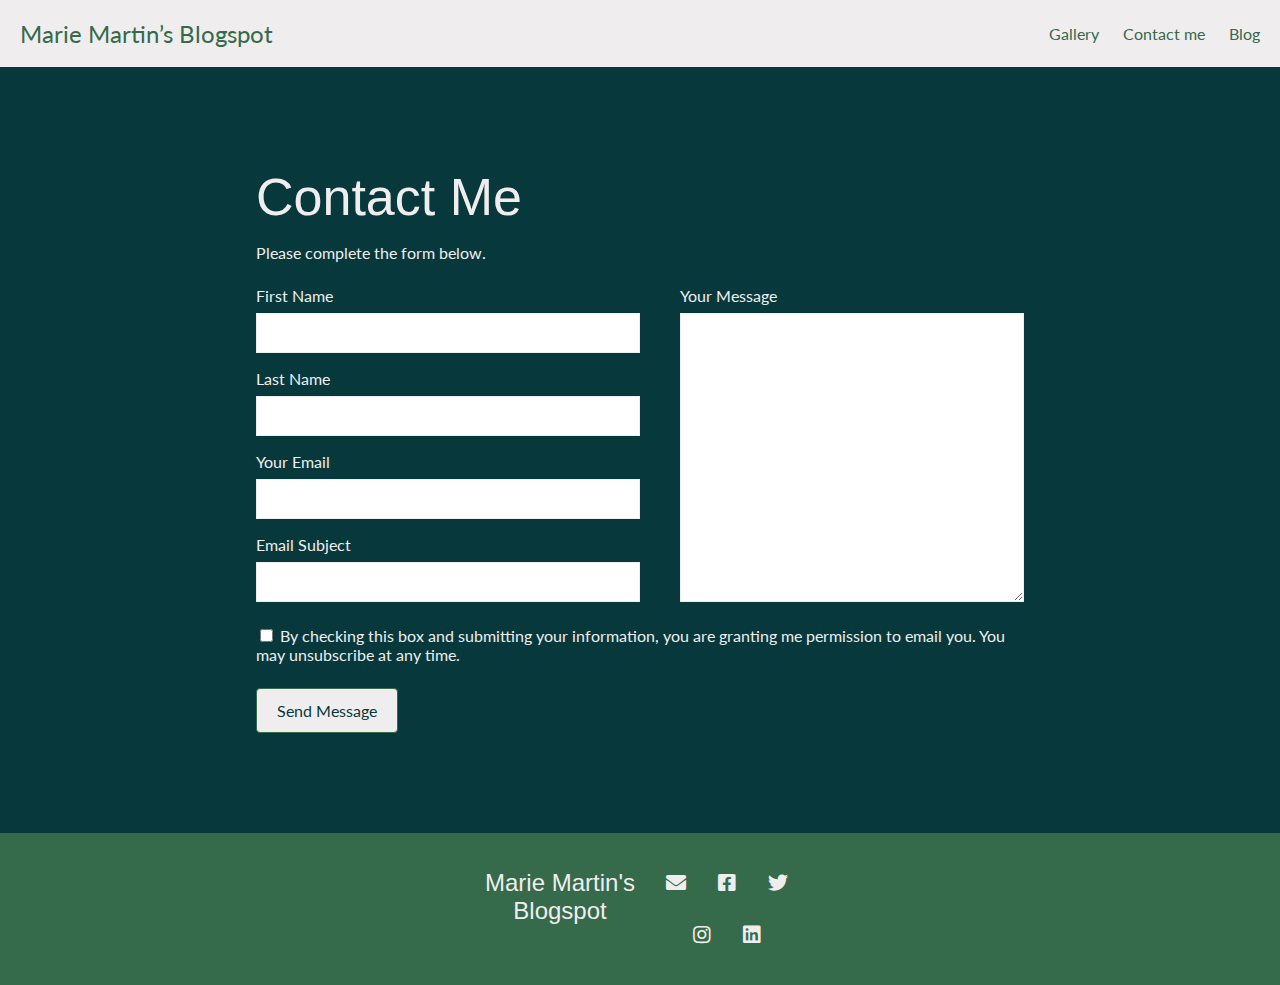
==== pages/contact.html @ c7cba174 "Update header" ====
<!DOCTYPE html>
<html lang="en">
<head>
  <link href="../css/contact.css" rel="stylesheet">
  <link href="../css/fontawesome-free-5.15.4-web/css/all.css" rel="stylesheet">
  <link href="https://fonts.googleapis.com/css?family=Zen+Antique" rel="stylesheet">
  <link href="https://fonts.googleapis.com/css?family=Lato" rel="stylesheet">
  <meta charset="UTF-8">
  <meta name="viewport" content="width=device-width, initial-scale=1">
  <title>SAMPLE &#8212; Contact Me &#8212; Marie Martin's Blogspot</title>
</head>
<body>
  <header id="header">
    <h1 class="logo"><a href="../index.html">Marie Martin&#8217s Blogspot</a></h1>
    <nav id="nav">
      <ul>
        <li><a href="gallery.html">Gallery</a></li>
        <li><a href="contact.html">Contact me</a></li>
        <li><a href="blog.html">Blog</a></li>
      </ul>
    </nav>
  </header>
  <main id="main">
    <section id="contact-section">
      <h1 class="heading">Contact Me</h1>
      <p class="text">Please complete the form below.</p>
      <form class="contact-form" action="#" method="GET">
        <div class="container">
          <div class="text-field-container">
            <div>
              <label for="fname">First Name</label>
              <input type="text" id="fname" name="fname">
            </div>
            <div>
              <label for="lname">Last Name</label>
              <input type="text" id="lname" name="lname">
            </div>
            <div>
              <label for="email">Your Email</label>
              <input type="email" id="email" name="email">
            </div>
            <div>
              <label for="subject">Email Subject</label>
              <input type="text" id="subject" name="subject">
            </div>
          </div>
          <div class="textarea-container">
            <label for="message">Your Message</label>
            <textarea id="message" name="message"></textarea>
          </div>
        </div>
        <div class="checkbox-container">
          <input type="checkbox" id="permit" name="permit" value="checked">
          <label for="permit">
            By checking this box and submitting your information,
            you are granting me permission to email you. You may
            unsubscribe at any time.
          </label>
        </div>
        <div>
          <input class="button" type="submit" value="Send Message">
        </div>
      </form>
    </section>
  </main>
  <footer id="footer">
    <div class="container">
      <a href="../index.html" class="logo">Marie Martin's Blogspot</a>
      <nav class="social-media">
        <ul>
          <li><a href="mailto:mariemartin.with.farmasi@gmail.com" class="fas fa-envelope" aria-label="Email"></a></li>
          <li><a href="#facebook" class="fab fa-facebook-square" aria-label="Facebook"></a></li>
          <li><a href="#twitter" class="fab fa-twitter" aria-label="Twitter"></a></li>
          <li><a href="#instagram" class="fab fa-instagram" aria-label="Instagram"></a></li>
          <li><a href="#linkedin" class="fab fa-linkedin" aria-label="LinkedIn"></a></li>
        </ul>
      </nav> 
    </div>
  </footer>
</body>
</html>
---- css/contact.css ----
* { box-sizing: border-box; }

*:focus { outline: 4px solid #55A75B; }

html,
body { height: 100vh; }

body {
  display: flex;
  flex-flow: column nowrap;
  margin: 0;
  font-family: "Lato", -apple-system, BlinkMacSystemFont,
  'Segoe UI', Roboto, Oxygen, Ubuntu, Cantarell,
  'Open Sans', 'Helvetica Neue', sans-serif;
}

#main { flex: 1; }

/* HEADER */
#header {
  display: flex;
  align-items: center;
  justify-content: space-between;
  padding: 12px 8px;
  background-color: #F0EDEE;
}

#header .logo {
  margin: 0 0 0 12px;
  font-size: 24px;
  font-weight: 400;
  text-align: center;
}

#header .logo a {
  text-decoration: none;
  color: #356A4A;
}

#nav ul {
  display: flex;
  flex-flow: row wrap;
  justify-content: center;
  margin: 0;
  padding: 0;
  list-style-type: none;
}

#nav a {
  display: inline-block;
  margin: 0 12px;
  padding: 12px 0;
  text-decoration: none;
  color: #356A4A;
}

#nav a:hover { text-decoration: underline; }

/* CONTACT SECTION */
#contact-section {
  display: flex;
  align-items: center;
  flex-flow: column nowrap;
  padding: 100px 0;
  background-color: #07393C;
}

#contact-section .heading {
  margin: 0 0 16px 0;
  width: 60%;
  font-size: 52px;
  font-family: "Parisienne", apple-system, BlinkMacSystemFont,
  'Segoe UI', Roboto, Oxygen, Ubuntu, Cantarell, 'Open Sans',
  'Helvetica Neue', sans-serif;
  font-weight: 400;
  color: #F0EDEE;
}

#contact-section .text {
  margin: 0;
  width: 60%;
  color: #F0EDEE;
}

.contact-form { width: 60%; }

.contact-form .container {
  display: flex;
  margin: 24px 0;
}

.text-field-container,
.textarea-container {
  display: flex;
  flex-flow: column nowrap;
  width: 50%;
}

.text-field-container {
  flex: 0 0 50%;
  margin: 0 40px 0 0;
}

.text-field-container div {
  display: flex;
  flex-flow: column nowrap;
}

.contact-form label {
  margin: 0 0 8px 0;
  color: #F0EDEE;
}

.contact-form #fname,
.contact-form #lname,
.contact-form #email {
  height: 40px;
  margin: 0 0 16px 0;
  padding: 8px;
  font-size: 16px;
  font-family: "Lato", -apple-system, BlinkMacSystemFont,
  'Segoe UI', Roboto, Oxygen, Ubuntu, Cantarell,
  'Open Sans', 'Helvetica Neue', sans-serif;
  border: 1px solid #F0EDEE;
}

.contact-form #subject {
  height: 40px;
  margin: 0;
  padding: 8px;
  font-size: 16px;
  font-family: "Lato", -apple-system, BlinkMacSystemFont,
  'Segoe UI', Roboto, Oxygen, Ubuntu, Cantarell,
  'Open Sans', 'Helvetica Neue', sans-serif;
  border: 1px solid #F0EDEE;
}

.contact-form textarea {
  height: 100%;
  margin: 0;
  max-width: 100%;
  min-height: 50%;
  min-width: 50%;
  padding: 4px;
  font-size: 16px;
  font-family: "Lato", -apple-system, BlinkMacSystemFont,
  'Segoe UI', Roboto, Oxygen, Ubuntu, Cantarell,
  'Open Sans', 'Helvetica Neue', sans-serif;
  border: 1px solid #F0EDEE;
}

.checkbox-container { margin: 0 0 24px 0; }

.contact-form .button {
  padding: 12px 20px;
  font-family: "Lato", -apple-system, BlinkMacSystemFont,
  'Segoe UI', Roboto, Oxygen, Ubuntu, Cantarell,
  'Open Sans', 'Helvetica Neue', sans-serif;
  font-size: 16px;
  background-color: #F0EDEE;
  border: 1px solid #356A4A;
  border-radius: 4px;
  color: #07393C;
}

/* FOOTER */
#footer {
  display: flex;
  align-items: center;
  flex: none;
  justify-content: center;
  background-color: #356A4A;
}

#footer .container {
  display: flex;
  flex-flow: row wrap;
  justify-content: center;
  padding: 24px 0;
}

#footer .logo {
  align-self: flex-start;
  padding: 12px;
  width: 174px;
  font-family: "Parisienne", -apple-system, BlinkMacSystemFont,
  'Segoe UI', Roboto, Oxygen, Ubuntu, Cantarell,
  'Open Sans', 'Helvetica Neue', sans-serif;
  font-size: 24px;
  text-align: center;
  text-decoration: none;
  color: #F0EDEE;
}

.social-media ul {
  display: flex;
  flex-flow: row wrap;
  justify-content: center;
  margin: 0;
  padding: 0;
  width: 160px;
  list-style-type: none;
}

.social-media a {
  display: inline-block;
  margin: 4px;
  padding: 12px;
  font-size: 1.25em;
  text-decoration: none;
  color: #F0EDEE;
}

.social-media a:hover { color: #BBB8B9; }

@media (max-width: 580px) {
  /* HEADER */
  #header { flex-flow: column wrap; }

  #header .logo { margin: 0; }

  /* FOOTER */
  #footer .container { width: 270px; }
}

@media (max-width: 768px) {
  /* CONTACT SECTION */
  .contact-form .container { flex-flow: column nowrap; }

  .text-field-container,
  .textarea-container { width: 100%; }

  .text-field-container {
    flex: none;
    margin: 0;
  }

  .contact-form #subject { margin: 0 0 16px 0; }

  .contact-form textarea {
    min-height: 200px;
  }
}
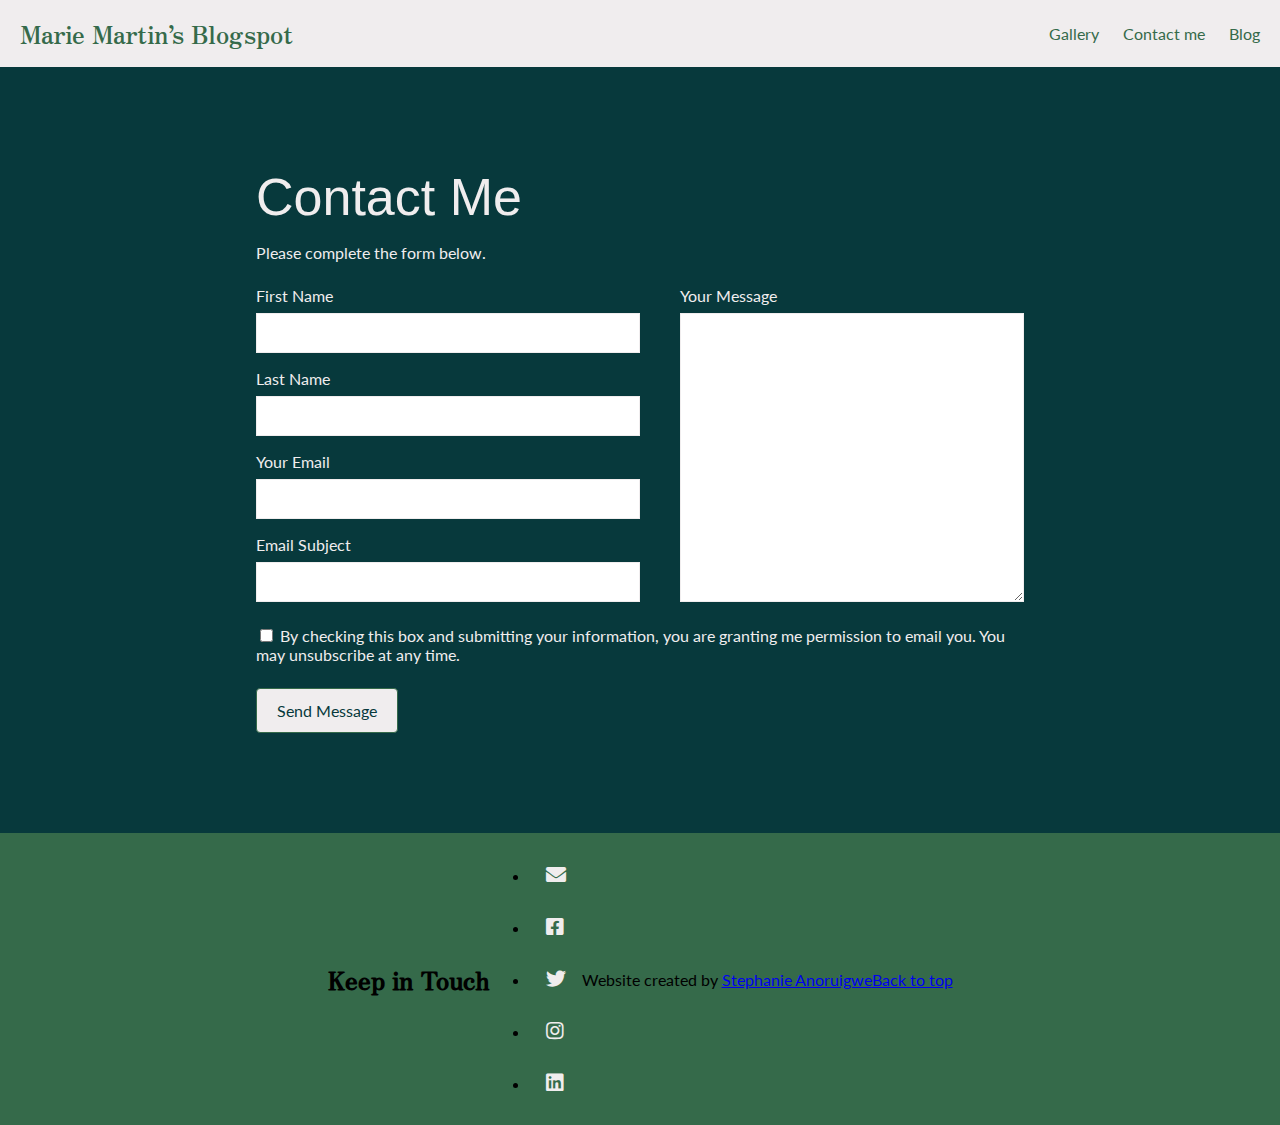
==== commit 67b50266: "Update footer" ====
--- a/pages/contact.html
+++ b/pages/contact.html
@@ -64,18 +64,18 @@
     </section>
   </main>
   <footer id="footer">
-    <div class="container">
-      <a href="../index.html" class="logo">Marie Martin's Blogspot</a>
-      <nav class="social-media">
-        <ul>
-          <li><a href="mailto:mariemartin.with.farmasi@gmail.com" class="fas fa-envelope" aria-label="Email"></a></li>
-          <li><a href="#facebook" class="fab fa-facebook-square" aria-label="Facebook"></a></li>
-          <li><a href="#twitter" class="fab fa-twitter" aria-label="Twitter"></a></li>
-          <li><a href="#instagram" class="fab fa-instagram" aria-label="Instagram"></a></li>
-          <li><a href="#linkedin" class="fab fa-linkedin" aria-label="LinkedIn"></a></li>
-        </ul>
-      </nav> 
-    </div>
+    <h2>Keep in Touch</h2>
+    <ul class="social-media">
+      <li><a href="mailto:mariemartin.with.farmasi@gmail.com" class="fas fa-envelope" aria-label="Email"></a></li>
+      <li><a href="https://facebook.com" class="fab fa-facebook-square" aria-label="Facebook"></a></li>
+      <li><a href="https://twitter.com" class="fab fa-twitter" aria-label="Twitter"></a></li>
+      <li><a href="https://instagram.com" class="fab fa-instagram" aria-label="Instagram"></a></li>
+      <li><a href="https://linkedin.com" class="fab fa-linkedin" aria-label="LinkedIn"></a></li>
+    </ul>
+    <p class="author-credit">
+      Website created by <a href="https://github.com/t4rantino">Stephanie Anoruigwe</a>
+    </p>
+    <a href="#header" class="back-to-top">Back to top</a>
   </footer>
 </body>
 </html>--- a/css/contact.css
+++ b/css/contact.css
@@ -1,6 +1,9 @@
 * { box-sizing: border-box; }
 
-*:focus { outline: 4px solid #55A75B; }
+a:focus {
+  border-radius: 4px;
+  outline: 2px solid #07393C;
+}
 
 html,
 body { height: 100vh; }
@@ -14,7 +17,18 @@
   'Open Sans', 'Helvetica Neue', sans-serif;
 }
 
-#main { flex: 1; }
+h1,
+h2,
+h3 { font-family: "Zen Antique", -apple-system, BlinkMacSystemFont,
+  'Segoe UI', Roboto, Oxygen, Ubuntu, Cantarell, 'Open Sans',
+  'Helvetica Neue', sans-serif;
+}
+
+#main {
+  display: flex;
+  flex: 1;
+  flex-flow: column nowrap;
+}
 
 /* HEADER */
 #header {
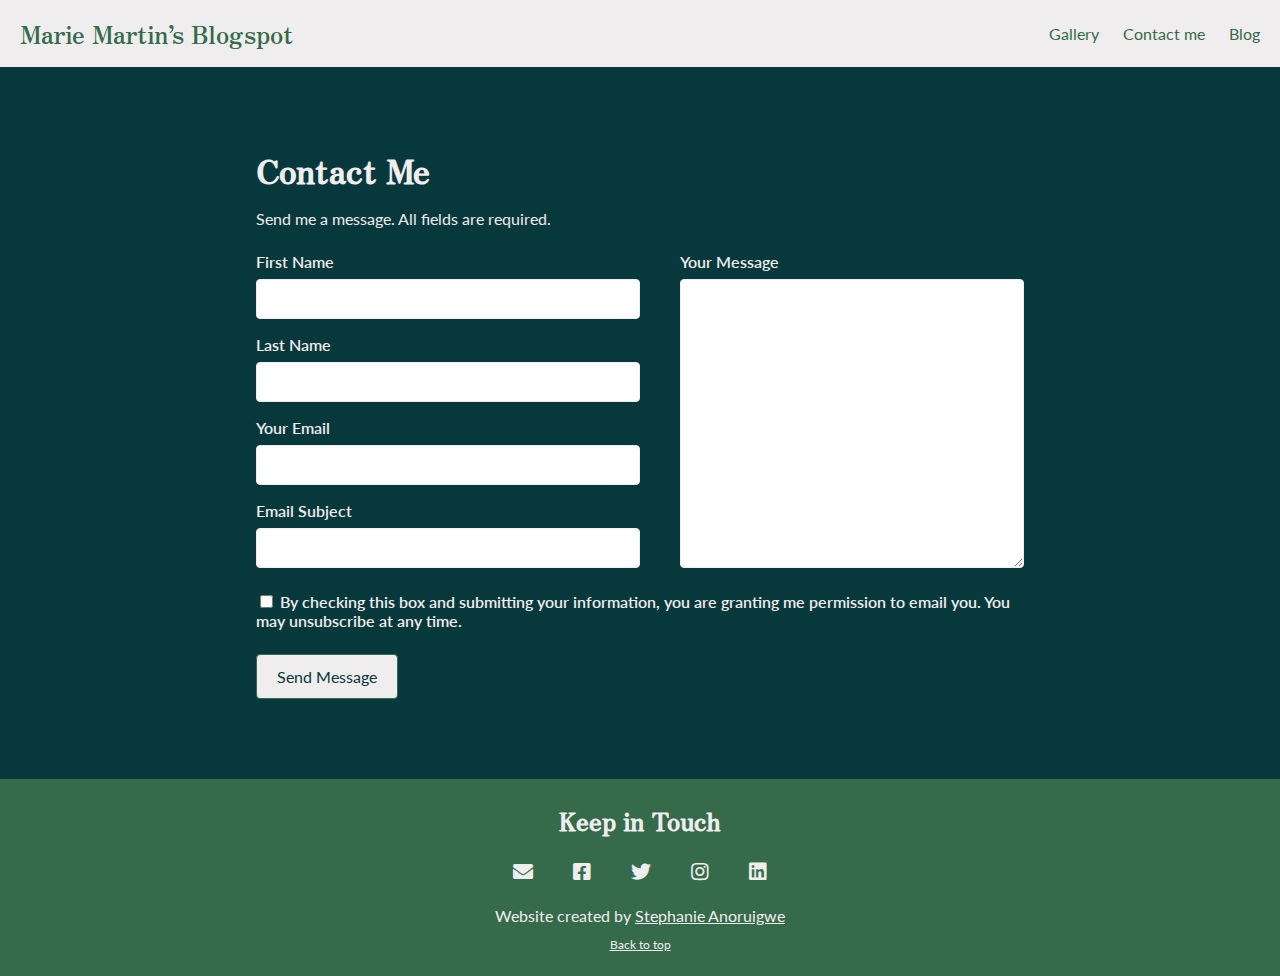
==== commit 31b856e8: "Update contact section" ====
--- a/pages/contact.html
+++ b/pages/contact.html
@@ -21,9 +21,9 @@
     </nav>
   </header>
   <main id="main">
-    <section id="contact-section">
+    <div id="contact-section">
       <h1 class="heading">Contact Me</h1>
-      <p class="text">Please complete the form below.</p>
+      <p class="text">Send me a message. All fields are required.</p>
       <form class="contact-form" action="#" method="GET">
         <div class="container">
           <div class="text-field-container">
@@ -61,7 +61,7 @@
           <input class="button" type="submit" value="Send Message">
         </div>
       </form>
-    </section>
+    </div>
   </main>
   <footer id="footer">
     <h2>Keep in Touch</h2>
--- a/css/contact.css
+++ b/css/contact.css
@@ -74,29 +74,25 @@
 #contact-section {
   display: flex;
   align-items: center;
-  flex-flow: column nowrap;
-  padding: 100px 0;
+  flex: 1;
+  flex-flow: column nowrap;
+  padding: 80px 0;
   background-color: #07393C;
 }
+
+#contact-section .heading,
+#contact-section .text,
+.contact-form { width: 60%; }
 
 #contact-section .heading {
   margin: 0 0 16px 0;
-  width: 60%;
-  font-size: 52px;
-  font-family: "Parisienne", apple-system, BlinkMacSystemFont,
-  'Segoe UI', Roboto, Oxygen, Ubuntu, Cantarell, 'Open Sans',
-  'Helvetica Neue', sans-serif;
-  font-weight: 400;
   color: #F0EDEE;
 }
 
 #contact-section .text {
   margin: 0;
-  width: 60%;
-  color: #F0EDEE;
-}
-
-.contact-form { width: 60%; }
+  color: #F0EDEE;
+}
 
 .contact-form .container {
   display: flex;
@@ -122,7 +118,21 @@
 
 .contact-form label {
   margin: 0 0 8px 0;
-  color: #F0EDEE;
+  font-weight: 600;
+  color: #F0EDEE;
+}
+
+.contact-form #fname,
+.contact-form #lname,
+.contact-form #email,
+.contact-form #subject,
+.contact-form textarea,
+.contact-form .button {
+  font-family: "Lato", -apple-system, BlinkMacSystemFont,
+  'Segoe UI', Roboto, Oxygen, Ubuntu, Cantarell, 'Open Sans',
+  'Helvetica Neue', sans-serif;
+  font-size: 16px;
+  border-radius: 4px;
 }
 
 .contact-form #fname,
@@ -131,10 +141,6 @@
   height: 40px;
   margin: 0 0 16px 0;
   padding: 8px;
-  font-size: 16px;
-  font-family: "Lato", -apple-system, BlinkMacSystemFont,
-  'Segoe UI', Roboto, Oxygen, Ubuntu, Cantarell,
-  'Open Sans', 'Helvetica Neue', sans-serif;
   border: 1px solid #F0EDEE;
 }
 
@@ -142,10 +148,6 @@
   height: 40px;
   margin: 0;
   padding: 8px;
-  font-size: 16px;
-  font-family: "Lato", -apple-system, BlinkMacSystemFont,
-  'Segoe UI', Roboto, Oxygen, Ubuntu, Cantarell,
-  'Open Sans', 'Helvetica Neue', sans-serif;
   border: 1px solid #F0EDEE;
 }
 
@@ -155,11 +157,7 @@
   max-width: 100%;
   min-height: 50%;
   min-width: 50%;
-  padding: 4px;
-  font-size: 16px;
-  font-family: "Lato", -apple-system, BlinkMacSystemFont,
-  'Segoe UI', Roboto, Oxygen, Ubuntu, Cantarell,
-  'Open Sans', 'Helvetica Neue', sans-serif;
+  padding: 8px;
   border: 1px solid #F0EDEE;
 }
 
@@ -167,13 +165,8 @@
 
 .contact-form .button {
   padding: 12px 20px;
-  font-family: "Lato", -apple-system, BlinkMacSystemFont,
-  'Segoe UI', Roboto, Oxygen, Ubuntu, Cantarell,
-  'Open Sans', 'Helvetica Neue', sans-serif;
-  font-size: 16px;
   background-color: #F0EDEE;
   border: 1px solid #356A4A;
-  border-radius: 4px;
   color: #07393C;
 }
 
@@ -182,50 +175,56 @@
   display: flex;
   align-items: center;
   flex: none;
-  justify-content: center;
+  flex-flow: column wrap;
+  padding: 24px 0;
   background-color: #356A4A;
 }
 
-#footer .container {
+#footer h2 {
+  margin: 0;
+  text-align: center;
+  color: #F0EDEE;
+}
+
+#footer .social-media {
   display: flex;
   flex-flow: row wrap;
   justify-content: center;
-  padding: 24px 0;
-}
-
-#footer .logo {
-  align-self: flex-start;
-  padding: 12px;
-  width: 174px;
-  font-family: "Parisienne", -apple-system, BlinkMacSystemFont,
-  'Segoe UI', Roboto, Oxygen, Ubuntu, Cantarell,
-  'Open Sans', 'Helvetica Neue', sans-serif;
-  font-size: 24px;
-  text-align: center;
-  text-decoration: none;
-  color: #F0EDEE;
-}
-
-.social-media ul {
-  display: flex;
-  flex-flow: row wrap;
-  justify-content: center;
-  margin: 0;
+  margin: 12px 0;
   padding: 0;
-  width: 160px;
   list-style-type: none;
 }
 
-.social-media a {
+#footer .social-media a {
   display: inline-block;
-  margin: 4px;
+  margin: 0 8px;
   padding: 12px;
   font-size: 1.25em;
   text-decoration: none;
   color: #F0EDEE;
 }
 
-.social-media a:hover { color: #BBB8B9; }
+#footer .social-media a:hover {
+  background-color: #07393C;
+  border-radius: 4px;
+}
+
+#footer .author-credit,
+#footer .author-credit a,
+#footer .back-to-top { color: #F0EDEE; }
+
+#footer .author-credit a:hover,
+#footer .back-to-top:hover { text-decoration: none; }
+
+#footer .author-credit {
+  margin: 0;
+  text-align: center;
+}
+
+#footer .back-to-top {
+  margin: 12px 0 0 0;
+  font-size: 12px;
+}
 
 @media (max-width: 580px) {
   /* HEADER */
@@ -234,7 +233,7 @@
   #header .logo { margin: 0; }
 
   /* FOOTER */
-  #footer .container { width: 270px; }
+  #footer .author-credit { width: 160px; }
 }
 
 @media (max-width: 768px) {
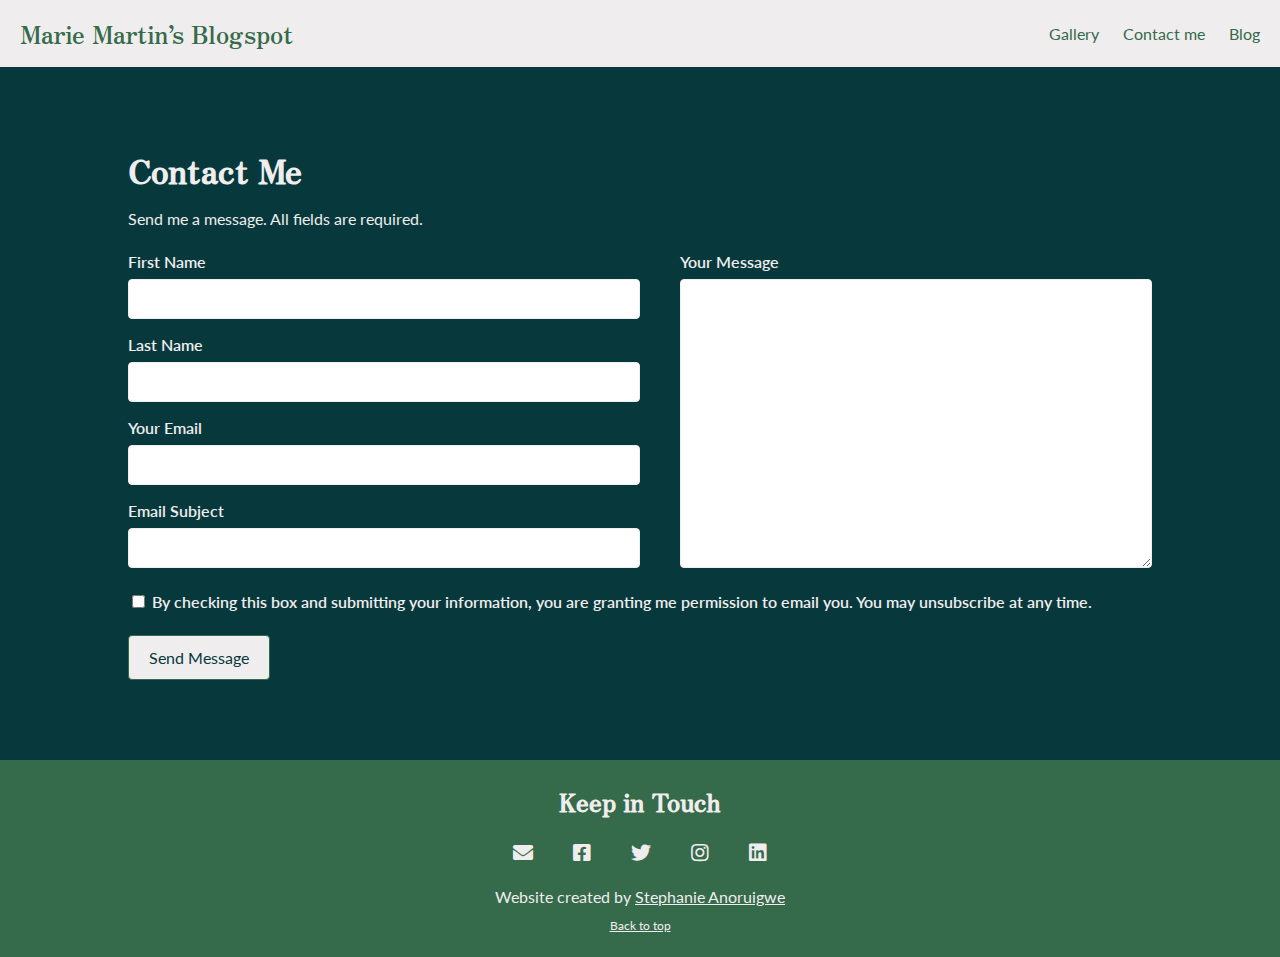
==== commit b321e440: "Update contact section" ====
--- a/pages/contact.html
+++ b/pages/contact.html
@@ -7,11 +7,11 @@
   <link href="https://fonts.googleapis.com/css?family=Lato" rel="stylesheet">
   <meta charset="UTF-8">
   <meta name="viewport" content="width=device-width, initial-scale=1">
-  <title>SAMPLE &#8212; Contact Me &#8212; Marie Martin's Blogspot</title>
+  <title>SAMPLE &#8212; Contact Me &#8212; Marie Martin&#8217;s Blogspot</title>
 </head>
 <body>
   <header id="header">
-    <h1 class="logo"><a href="../index.html">Marie Martin&#8217s Blogspot</a></h1>
+    <h1 class="logo"><a href="../index.html">Marie Martin&#8217;s Blogspot</a></h1>
     <nav id="nav">
       <ul>
         <li><a href="gallery.html">Gallery</a></li>
@@ -57,7 +57,7 @@
             unsubscribe at any time.
           </label>
         </div>
-        <div>
+        <div class="button-container">
           <input class="button" type="submit" value="Send Message">
         </div>
       </form>
--- a/css/contact.css
+++ b/css/contact.css
@@ -76,13 +76,14 @@
   align-items: center;
   flex: 1;
   flex-flow: column nowrap;
+  justify-content: center;
   padding: 80px 0;
   background-color: #07393C;
 }
 
 #contact-section .heading,
 #contact-section .text,
-.contact-form { width: 60%; }
+.contact-form { width: 70%; }
 
 #contact-section .heading {
   margin: 0 0 16px 0;
@@ -92,6 +93,11 @@
 #contact-section .text {
   margin: 0;
   color: #F0EDEE;
+}
+
+.contact-form {
+  display: flex;
+  flex-flow: column nowrap;
 }
 
 .contact-form .container {
@@ -232,12 +238,19 @@
 
   #header .logo { margin: 0; }
 
+  /* CONTACT SECTION */
+  .contact-form .button-container { align-self: center; }
+
   /* FOOTER */
   #footer .author-credit { width: 160px; }
 }
 
-@media (max-width: 768px) {
+@media (max-width: 1024px) {
   /* CONTACT SECTION */
+  #contact-section .heading,
+  #contact-section .text,
+  .contact-form { width: 80%; }
+
   .contact-form .container { flex-flow: column nowrap; }
 
   .text-field-container,
@@ -251,6 +264,13 @@
   .contact-form #subject { margin: 0 0 16px 0; }
 
   .contact-form textarea {
-    min-height: 200px;
+    min-height: 333px;
   }
+}
+
+@media (max-width: 1366px) {
+    /* CONTACT SECTION */
+    #contact-section .heading,
+    #contact-section .text,
+    .contact-form { width: 80%; }
 }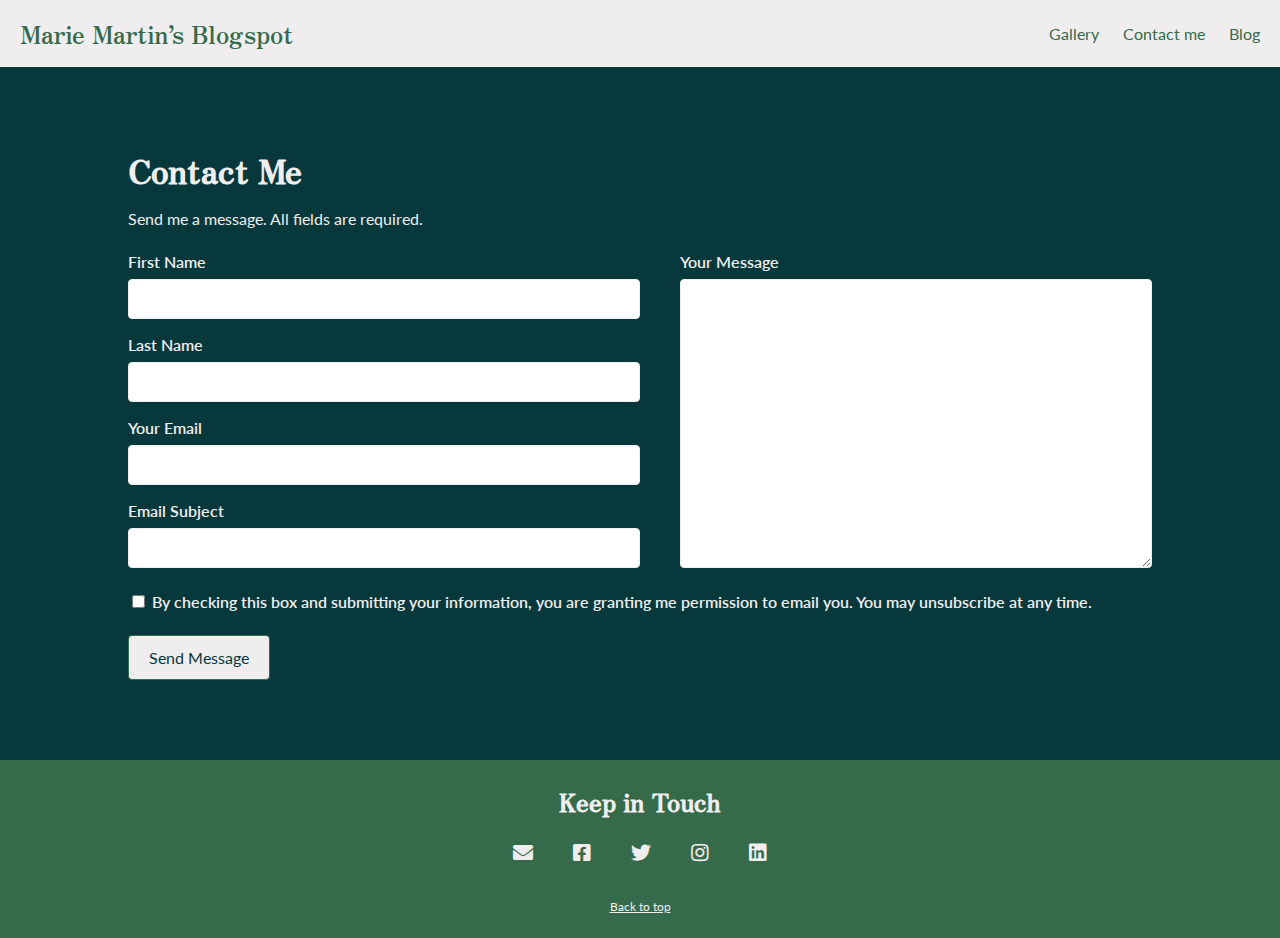
==== commit f9609c2b: "Remove author-credit class" ====
--- a/pages/contact.html
+++ b/pages/contact.html
@@ -11,7 +11,7 @@
 </head>
 <body>
   <header id="header">
-    <h1 class="logo"><a href="../index.html">Marie Martin&#8217;s Blogspot</a></h1>
+    <a href="../index.html" class="logo">Marie Martin&#8217;s Blogspot</a></h1>
     <nav id="nav">
       <ul>
         <li><a href="gallery.html">Gallery</a></li>
@@ -72,9 +72,6 @@
       <li><a href="https://instagram.com" class="fab fa-instagram" aria-label="Instagram"></a></li>
       <li><a href="https://linkedin.com" class="fab fa-linkedin" aria-label="LinkedIn"></a></li>
     </ul>
-    <p class="author-credit">
-      Website created by <a href="https://github.com/t4rantino">Stephanie Anoruigwe</a>
-    </p>
     <a href="#header" class="back-to-top">Back to top</a>
   </footer>
 </body>
--- a/css/contact.css
+++ b/css/contact.css
@@ -1,8 +1,15 @@
 * { box-sizing: border-box; }
 
 a:focus {
-  border-radius: 4px;
+  border-radius: 2px;
   outline: 2px solid #07393C;
+  outline-offset: 2px;
+}
+
+input:focus,
+textarea:focus {
+  outline: 2px solid #F0EDEE;
+  outline-offset: 2px;
 }
 
 html,
@@ -17,6 +24,7 @@
   'Open Sans', 'Helvetica Neue', sans-serif;
 }
 
+#header .logo,
 h1,
 h2,
 h3 { font-family: "Zen Antique", -apple-system, BlinkMacSystemFont,
@@ -44,9 +52,6 @@
   font-size: 24px;
   font-weight: 400;
   text-align: center;
-}
-
-#header .logo a {
   text-decoration: none;
   color: #356A4A;
 }
@@ -215,17 +220,9 @@
   border-radius: 4px;
 }
 
-#footer .author-credit,
-#footer .author-credit a,
 #footer .back-to-top { color: #F0EDEE; }
 
-#footer .author-credit a:hover,
 #footer .back-to-top:hover { text-decoration: none; }
-
-#footer .author-credit {
-  margin: 0;
-  text-align: center;
-}
 
 #footer .back-to-top {
   margin: 12px 0 0 0;
@@ -240,9 +237,6 @@
 
   /* CONTACT SECTION */
   .contact-form .button-container { align-self: center; }
-
-  /* FOOTER */
-  #footer .author-credit { width: 160px; }
 }
 
 @media (max-width: 1024px) {
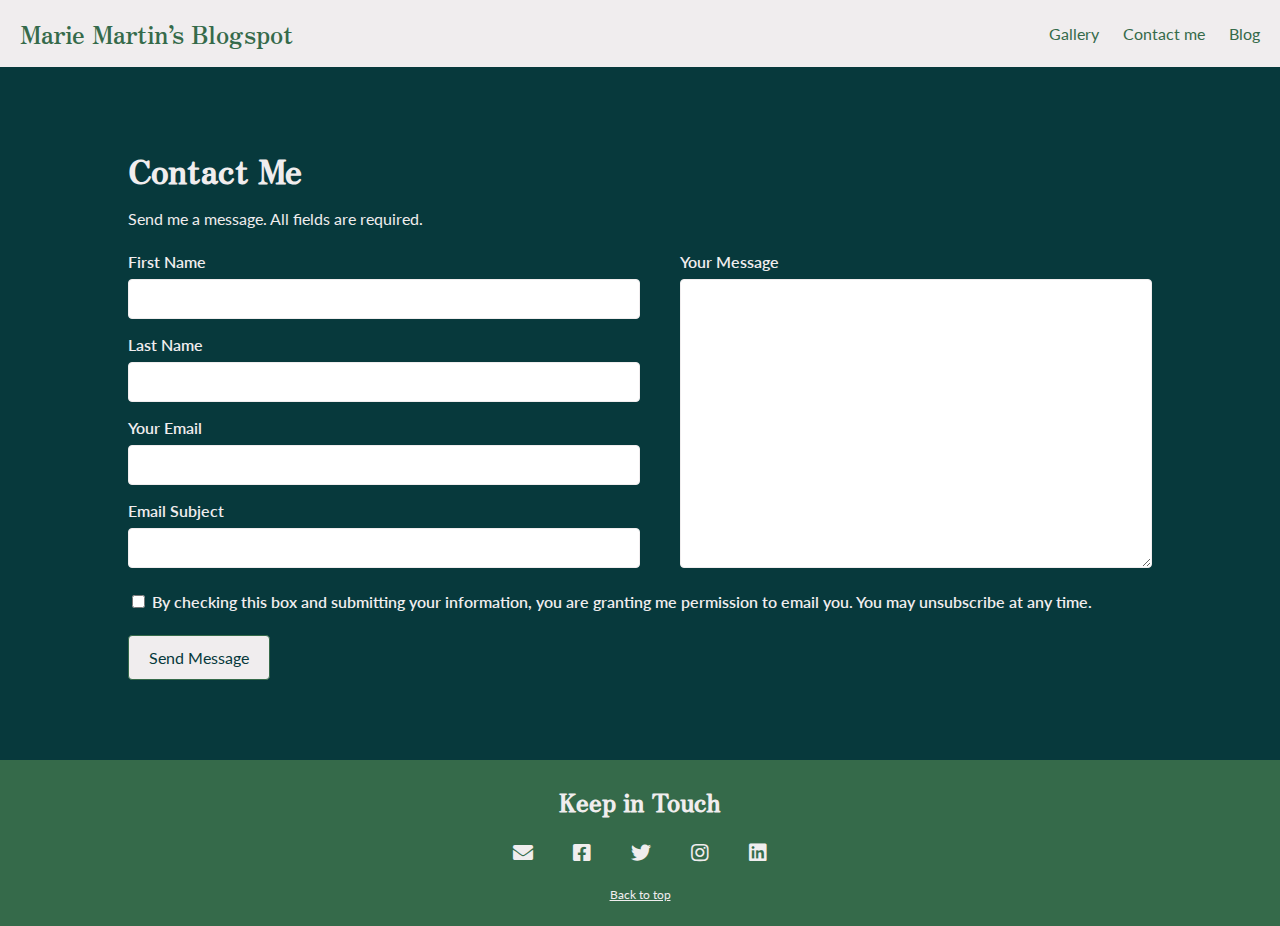
==== commit 1b804ca9: "Edit title" ====
--- a/pages/contact.html
+++ b/pages/contact.html
@@ -7,7 +7,7 @@
   <link href="https://fonts.googleapis.com/css?family=Lato" rel="stylesheet">
   <meta charset="UTF-8">
   <meta name="viewport" content="width=device-width, initial-scale=1">
-  <title>SAMPLE &#8212; Contact Me &#8212; Marie Martin&#8217;s Blogspot</title>
+  <title>SAMPLE - Contact Me - Marie Martin&#8217;s Blogspot</title>
 </head>
 <body>
   <header id="header">
--- a/css/contact.css
+++ b/css/contact.css
@@ -1,7 +1,6 @@
 * { box-sizing: border-box; }
 
 a:focus {
-  border-radius: 2px;
   outline: 2px solid #07393C;
   outline-offset: 2px;
 }
@@ -220,14 +219,12 @@
   border-radius: 4px;
 }
 
-#footer .back-to-top { color: #F0EDEE; }
+#footer .back-to-top {
+  font-size: 12px;
+  color: #F0EDEE;
+}
 
 #footer .back-to-top:hover { text-decoration: none; }
-
-#footer .back-to-top {
-  margin: 12px 0 0 0;
-  font-size: 12px;
-}
 
 @media (max-width: 580px) {
   /* HEADER */
